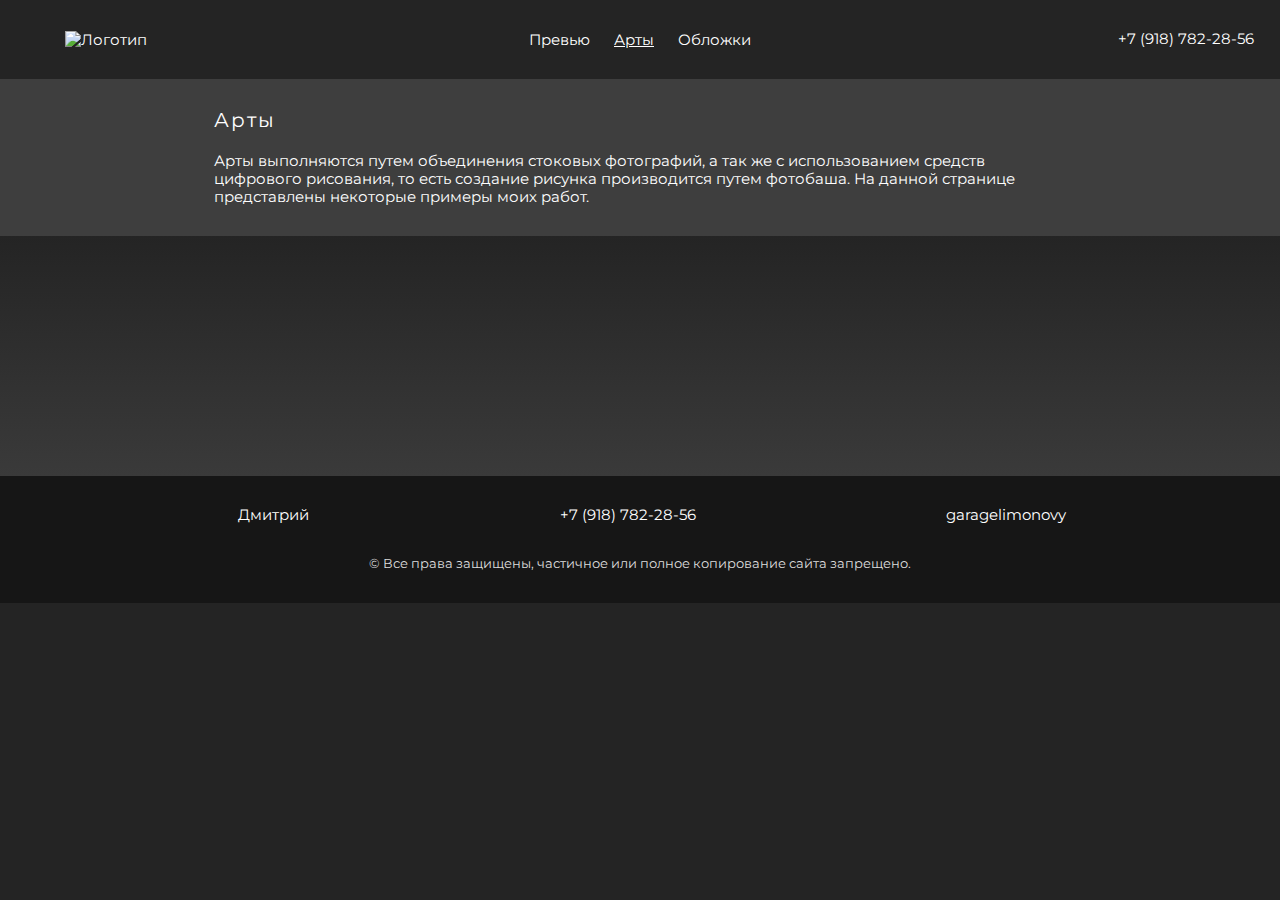
==== arty.html @ 1bec54ad "Add files via upload" ====
<!doctype html>
<html lang="ru">
  <head>
    <meta charset="utf-8"/>
    <meta name="viewport" content="width=device-width, initial-scale=1"/>

    <title>Арты / Custom Design</title>
    <meta name="description" content="">

    <link href="styles.css" rel="stylesheet"/>
    <script type="text/javascript" src="script.js"></script>
  </head>

  <body>

  <!-- Мобильное меню -->
  <div id="mob_menu">
	<div id='close' onClick="return MobMenuClose();"><i></i><i></i></div>

	<ul>
	<li><a href='index.html'>Главная</a></li>
	<li><a href='preview.html'>Превью</a></li>
	<li><a href='arty.html' class='active'>Арты</a></li>
	<li><a href='obl.html'>Обложки</a></li>
	</ul>

	<div><a href='tel:+79187822856' class='phone'><span></span> +7 (918) 782-28-56</a></div>
  </div>

  <!-- Шапка -->
  <header class='spacer'>
	<div id="mob_but" onClick="return MobMenuOpen();">
		<div><i></i><i></i><i></i></div>
	</div>
	<div class="logo">
		<a href='index.html' title='На главную'><img src='img/logo.png' alt='Логотип'></a>
	</div>
	<div class="menu">
		<a href='preview.html'>Превью</a>
		<a href='arty.html' class='active'>Арты</a>
		<a href='obl.html'>Обложки</a>
	</div>
	<div class="phone">
		<a href='tel:+79187822856'><span></span> +7 (918) 782-28-56</a>
	</div>
  </header>

  <div class="topic spacer">
	<div class="win">

		<h1>Арты</h1>

		<p>Арты выполняются путем объединения стоковых фотографий, а так же с
		использованием средств цифрового рисования, то есть создание рисунка 
		производится путем фотобаша. На данной странице представлены некоторые
		примеры моих работ.</p>
	</div>
  </div>

  <div class="content spacer">
	<div class="win">
	                            
		<div class='slaider w66' id='slaider1' onMouseDown='handleStart(1)' onTouchStart='handleStart(1)' onMouseUp='handleEnd(1)' onTouchEnd='handleEnd(1)'>
			<div class='next' onClick='return slaiderNext(1)'></div>
			<div class='back hide' onClick='return slaiderBack(1)'></div>
			<div class='points'>
				<span class='active'></span>
				<span></span>
			</div>
			<img src='Арты/арт 1.png' alt=''>
			<img src='Арты/арт 1 до.png' alt='' class='hide'>
		</div><br><br>

		<div class='slaider' id='slaider2' onMouseDown='handleStart(2)' onTouchStart='handleStart(2)' onMouseUp='handleEnd(2)' onTouchEnd='handleEnd(2)'>
			<div class='next' onClick='return slaiderNext(2)'></div>
			<div class='back hide' onClick='return slaiderBack(2)'></div>
			<div class='points'>
				<span class='active'></span>
				<span></span>
			</div>
			<img src='Арты/арт 2.png' alt=''>
			<img src='Арты/арт 2 до.png' alt='' class='hide'>
		</div><br><br>

		<div class='slaider' id='slaider3' onMouseDown='handleStart(3)' onTouchStart='handleStart(3)' onMouseUp='handleEnd(3)' onTouchEnd='handleEnd(3)'>
			<div class='next' onClick='return slaiderNext(3)'></div>
			<div class='back hide' onClick='return slaiderBack(3)'></div>
			<div class='points'>
				<span class='active'></span>
				<span></span>
			</div>
			<img src='Арты/арт 3.png' alt=''>
			<img src='Арты/арт 3 до.png' alt='' class='hide'>
		</div><br><br>

		<div class='slaider' id='slaider4' onMouseDown='handleStart(4)' onTouchStart='handleStart(4)' onMouseUp='handleEnd(4)' onTouchEnd='handleEnd(4)'>
			<div class='next' onClick='return slaiderNext(4)'></div>
			<div class='back hide' onClick='return slaiderBack(4)'></div>
			<div class='points'>
				<span class='active'></span>
				<span></span>
			</div>
			<img src='Арты/арт 4.png' alt=''>
			<img src='Арты/арт 4 до.png' alt='' class='hide'>
		</div>

	</div>
  </div>

  <!-- Подвал -->
  <footer>
	<div class="win cols">
		<a href='https://vk.com/tablet_love' class='vk'><span></span> Дмитрий</a>
		<a href='tel:+79187822856' class='phone'><span></span> +7 (918) 782-28-56</a>
		<a href='https://t.me/garagelimonovy' class='telegram'><span></span> garagelimonovy</a>
	</div>
	<div class="copy">
		&copy; Все права защищены, частичное или полное копирование сайта запрещено.
	</div>
  </footer>

  </body>
</html>
---- styles.css ----
@import url('https://fonts.googleapis.com/css2?family=Montserrat:wght@400&display=swap');

/* RESET */
html, body, div, p, span, a, img,
h1, h2, h3, h4, h5, h6,
em, b, u, i, big, small, sub, sup,
dl, dt, dd, ol, ul, li,
form, label, legend,
table, caption, tbody, tfoot, thead, tr, th, td,
footer, header {
	margin: 0;
	padding: 0;
	border: 0;
	font: inherit;
	line-height: inherit;
	font-family: 'Montserrat', Tahoma, Geneva, Arial, sans-serif;
	vertical-align: baseline;
}
BODY, HTML {
	width:100%;
	height:100%;
	font-size: 15px;
	line-height: 18px;
	background:#242424;
}
	@media screen and (max-width: 900px) {
		BODY { font-size: 13px; line-height: 16px; }
	}
	@media screen and (max-width: 480px) {
		BODY { font-size: 11px; line-height: 14px; }
	}
HTML,BODY,TD,TH,DIV, UL,LI, header,footer {
	position:relative;
	color:#fff;
}
ol, ul {
	list-style: none;
	box-sizing: border-box;
}
TABLE {
	border-collapse: collapse;
	border-spacing: 0;
}
FORM, IMG, TABLE, TD, TH, TR, DIV, footer, header {
	margin: 0;
	padding: 0;
	border: 0;
	box-sizing: border-box;
}
A {
	color:#fff;
	text-decoration:none;
}
	A:hover, A.active {
		color:#fff;
		text-decoration:underline;
	}
NOBR { white-space:nowrap; }

P { margin:1em 0 }
DIV > P:nth-child(1) { margin-top:0; }
DIV > P:last-child { margin-bottom:0 }
P > IMG { margin:.5em 0 }

.clearfix:after { content:""; display:table; clear:both; }

.spacer { padding:30px 0; }
@media screen and (max-width: 640px) {
	.spacer { padding:20px 0; }
}

header {
	width:100%;
	display:flex;
	/* flex-wrap:nowrap; */
	justify-content: space-between;
	align-items:center;
}
	#mob_but { display:none }
	header > DIV { text-align:center; }
	header .logo { width:16.6%; }
	header .logo IMG { width:66.6%  }
	header .menu { width:66.6%; }
	header .menu A { margin:0 10px }
	header .phone { width:16.6%; }

@media screen and (max-width: 1000px) {
	header { width:94%; margin:0 auto; }
	#mob_but { display:block; width:33.3%;}
	#mob_but DIV { width:25px; cursor:pointer }
	#mob_but I { display:block; background:#fff; height:3px; margin-bottom:4px; }
	header .logo { width:33.3%; }
	header .logo IMG { width:80%  }
	header .menu { display:none }
	header .phone { width:33.3%; text-align:right; }
}

#mob_menu {
	display:none;
	position:fixed;
	z-index:100;
	width:220px;
	height:100%;
	padding:15px;
	background:#2e2d30;
}
#close { width:25px; padding:15px 0; cursor:pointer; }
#close I { display:block; background:#fff; width:25px; height:3px; }
#close I:first-child { transform: rotate(-45deg); position:absolute; }
#close I:last-child { transform: rotate(45deg); }
#mob_menu UL { margin:30px 0 }
#mob_menu UL LI { margin:10px 0 }

H1 { font-size:130%; line-height:120%; margin-bottom:1em; letter-spacing: .1em; }
H2 { font-size:130%; line-height:120%; margin-bottom:1em; letter-spacing: .1em; text-align:center }

.win { width:66.6%; margin:0 auto; }
	@media screen and (max-width: 1000px) {
		.win { width:94%; }
	}

.phone SPAN, .vk SPAN, .telegram SPAN {
	display: inline-block;
	width:20px;
	height:18px;
	vertical-align: middle;
}
.phone SPAN {
	background:url(img/ico_phone.png) no-repeat center center;
	background-size:contain;
}
.vk SPAN {
	background:url(img/ico_vk.png) no-repeat center center;
	background-size:contain;
}
.telegram SPAN {
	background:url(img/ico_telegram.png) no-repeat center center;
	background-size:contain;
}

.topic { background:#3e3e3e }
.content {
	background: #242424;
	background: -moz-linear-gradient(top,  #242424 0%, #3a3a3a 100%);
	background: -webkit-linear-gradient(top,  #242424 0%,#3a3a3a 100%);
	background: linear-gradient(to bottom,  #242424 0%,#3a3a3a 100%);
	filter: progid:DXImageTransform.Microsoft.gradient( startColorstr='#242424', endColorstr='#3a3a3a',GradientType=0 );
}

FOOTER {
	background:#161616;
	padding:30px 0;
}
FOOTER .cols {
	display:flex;
	/* flex-wrap:nowrap; */
	justify-content: space-between;
	align-items:center;

	padding-top:0;
	padding-bottom:30px;
}
FOOTER .copy {
	text-align:center;
	font-size:85%;
	color:#ddd;
}

.slaider { /* width:100%; height:300px; overflow: hidden; */ }
.slaider IMG { width:100%; /* float:left; */ }
.w66 { width:66.6%; margin:0 auto; }
.slaider .items {  }
.slaider .hide { display:none }
.slaider .next {
	position:absolute;
	width:30px;
	height:30px;
	top:50%;
	right:15px;
	margin-top:-15px;
	background:url(img/next.png) no-repeat center center;
	background-size:contain;
	opacity:50%;
	cursor:pointer;
}
.slaider .back {
	position:absolute;
	width:30px;
	height:30px;
	top:50%;
	left:15px;
	margin-top:-15px;
	background:url(img/back.png) no-repeat center center;
	background-size:contain;
	opacity:50%;
	cursor:pointer;
}
	.slaider .next:hover,
	.slaider .back:hover { opacity:100%; }
.slaider .points {
	display:none;
	position:absolute;
	bottom:20px;
	left:50%;
	text-align:center;
	width:200px;
	margin-left:-100px;
}
.slaider .points SPAN {
	display:inline-block;
	width:10px;
	height:10px;
	background:#ddd;
	opacity:50%;
	border-radius:50%;
	border:1px solid #000;
	margin:0 5px;
}
.slaider .points SPAN.active { opacity:90%; }
	@media screen and (max-width: 900px) {
		.slaider .next, .slaider .back { display:none !important; }
		.slaider .points { display:block; }
	}
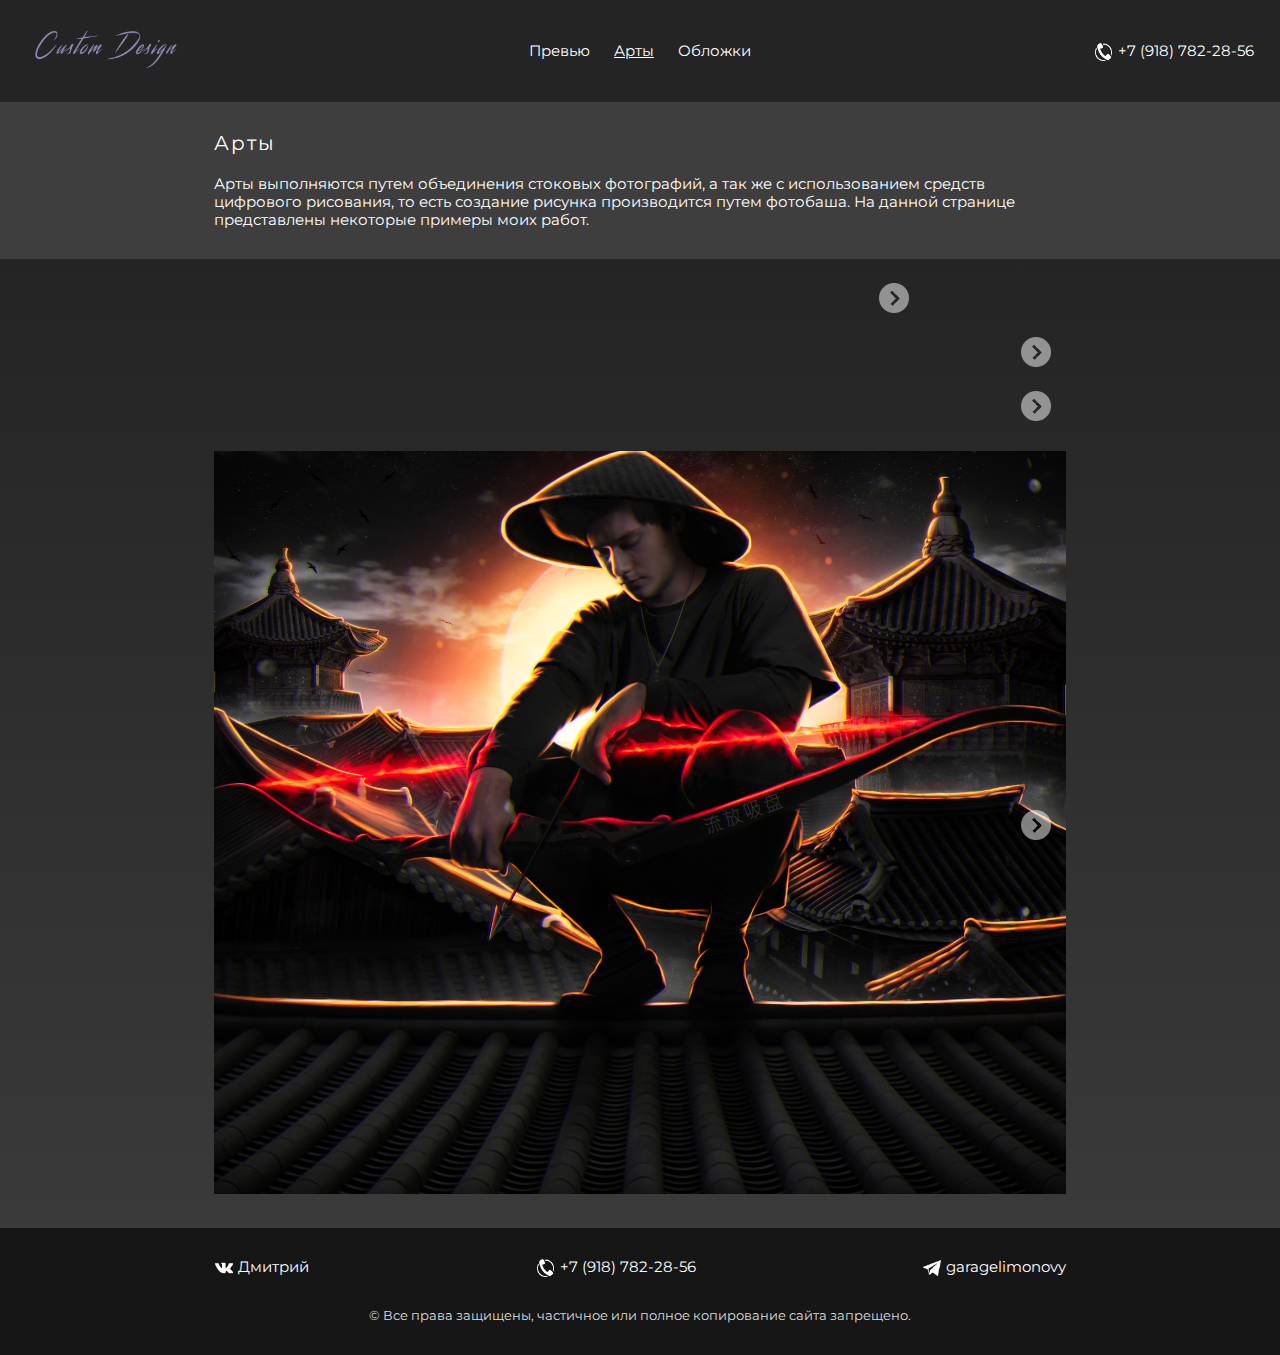
==== commit 7811526d: "Update arty.html" ====
--- a/arty.html
+++ b/arty.html
@@ -5,6 +5,7 @@
     <meta name="viewport" content="width=device-width, initial-scale=1"/>
 
     <title>Арты / Custom Design</title>
+    <link rel="shortcut icon" href="img/logo_title.png" type="image/x-icon">
     <meta name="description" content="">
 
     <link href="styles.css" rel="stylesheet"/>
